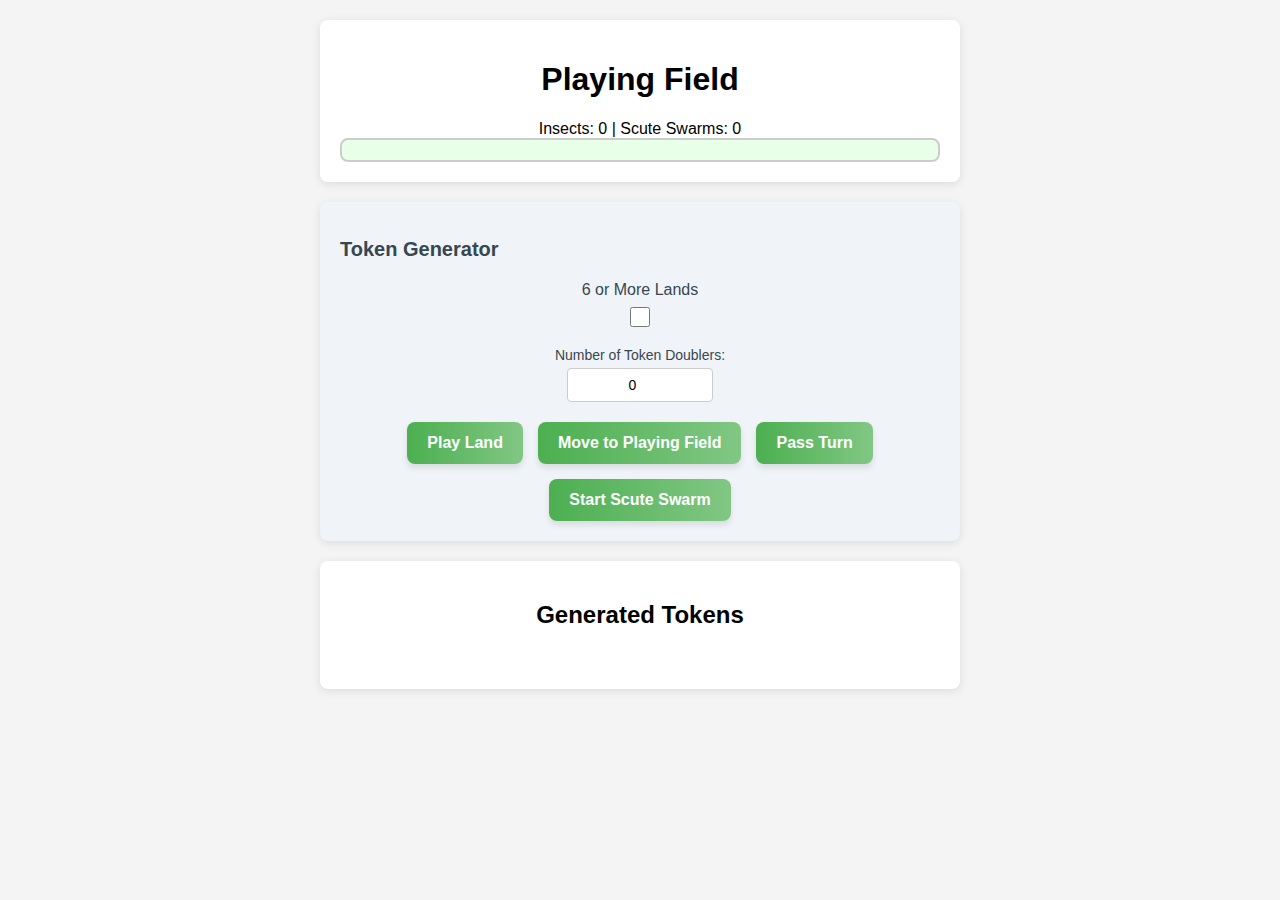
==== index.html @ 79ee4a6b "Add files via upload" ====
<!DOCTYPE html>
<html lang="en">
<head>
  <meta charset="UTF-8">
  <meta name="viewport" content="width=device-width, initial-scale=1.0">
  <title>Scute Swarm Tracker</title>
  <link rel="stylesheet" href="style.css">
</head>
<body>
  <!-- Playing Field Section -->
  <div class="container">
    <h1>Playing Field</h1>
    <div id="playingFieldIndicator">Insects: 0 | Scute Swarms: 0</div>
    <div id="playingField">
      <!-- Tokens will appear here -->
    </div>
  </div>

  <!-- Token Generation Section -->
  <div class="token-generation">
    <h2>Token Generator</h2>

    <div class="input-group inline">
      <label for="sixOrMoreLands">6 or More Lands</label>
      <input type="checkbox" id="sixOrMoreLands">
    </div>

    <div class="input-group">
      <label for="tokenDoublers">Number of Token Doublers:</label>
      <input type="number" id="tokenDoublers" min="0" value="0">
    </div>

    <div class="button-group">
      <button id="playLandButton">Play Land</button>
      <button id="moveToField">Move to Playing Field</button>
      <button id="passTurn">Pass Turn</button>
      <button id="startScuteSwarm">Start Scute Swarm</button>
    </div>
  </div>

  <!-- Generated Tokens Section -->
  <div class="container">
    <h2>Generated Tokens</h2>
    <div id="tokens">
      <!-- Generated tokens will appear here -->
    </div>
  </div>

  <script src="script.js"></script>
</body>
</html>
---- style.css ----
/* General Body Styling */
body {
  font-family: Arial, sans-serif;
  margin: 0;
  padding: 0;
  background-color: #f4f4f4;
}

/* General Container Styling */
.container {
  margin: 20px auto;
  padding: 20px;
  background: white;
  border-radius: 8px;
  box-shadow: 0 2px 10px rgba(0, 0, 0, 0.1);
  max-width: 600px;
  text-align: center;
}

/* Playing Field Section */
#playingField {
  display: flex;
  flex-wrap: wrap;
  gap: 10px;
  justify-content: center;
  padding: 10px;
  border: 2px solid #ccc;
  border-radius: 8px;
  background-color: #e8ffe8;
}

.token-wrapper {
  position: relative;
  text-align: center;
}

.token-wrapper.sick {
  opacity: 0.6;
  border: 2px dashed red;
}

.token {
  width: 100px;
  height: 100px;
}

.token-image {
  width: 100%;
  height: 100%;
  object-fit: contain;
}

.quantity-indicator {
  position: absolute;
  bottom: 5px;
  right: 5px;
  background: rgba(0, 0, 0, 0.7);
  color: white;
  padding: 2px 5px;
  border-radius: 4px;
}

/* Button Group Styling */
.button-group {
  display: flex;
  flex-wrap: wrap;
  justify-content: center;
  gap: 15px;
  margin-top: 20px;
}

button {
  padding: 12px 20px;
  font-size: 16px;
  font-weight: bold;
  background: linear-gradient(to right, #4caf50, #81c784); /* Green gradient */
  color: white;
  border: none;
  border-radius: 8px;
  cursor: pointer;
  box-shadow: 0 4px 6px rgba(0, 0, 0, 0.1);
  transition: transform 0.2s ease, background-color 0.2s ease;
}

button:hover {
  transform: translateY(-2px);
  background: linear-gradient(to right, #388e3c, #66bb6a); /* Darker green gradient */
}

button:active {
  transform: translateY(1px);
}

/* Token Generation Section */
.token-generation {
  margin: 20px auto;
  padding: 20px;
  background: #f0f4f8; /* Light grayish-blue background */
  border-radius: 8px;
  box-shadow: 0 2px 10px rgba(0, 0, 0, 0.1);
  max-width: 600px;
}

.token-generation h2 {
  font-size: 20px;
  margin-bottom: 20px;
  color: #37474f; /* Dark grayish blue */
}

.input-group {
  display: flex;
  flex-direction: column;
  align-items: center;
  margin-bottom: 20px;
}

.input-group label {
  font-size: 14px;
  margin-bottom: 5px;
  color: #37474f;
}

.input-group input {
  padding: 8px 12px;
  font-size: 14px;
  border: 1px solid #ccc;
  border-radius: 4px;
  text-align: center;
  width: 120px;
}

/* Inline Checkbox Styling */
.input-group.inline {
  display: flex;
  align-items: center; /* Align checkbox and text vertically */
  gap: 8px; /* Space between checkbox and label */
}

.input-group.inline label {
  font-size: 16px;
  color: #37474f;
  margin: 0; /* Ensure no extra margin on the label */
}

.input-group.inline input[type="checkbox"] {
  width: 20px;
  height: 20px;
  accent-color: #4caf50; /* Green color for checkbox */
  cursor: pointer;
  margin: 0; /* Remove any default margin */
}

/* Generated Tokens Section */
#tokens {
  display: flex;
  flex-wrap: wrap;
  gap: 10px;
  justify-content: center;
  padding: 10px;
}

.remove-btn {
  margin-top: 5px;
  padding: 5px 10px;
  font-size: 12px;
  background: red;
  color: white;
  border: none;
  border-radius: 4px;
  cursor: pointer;
}

.remove-btn:hover {
  background: darkred;
}
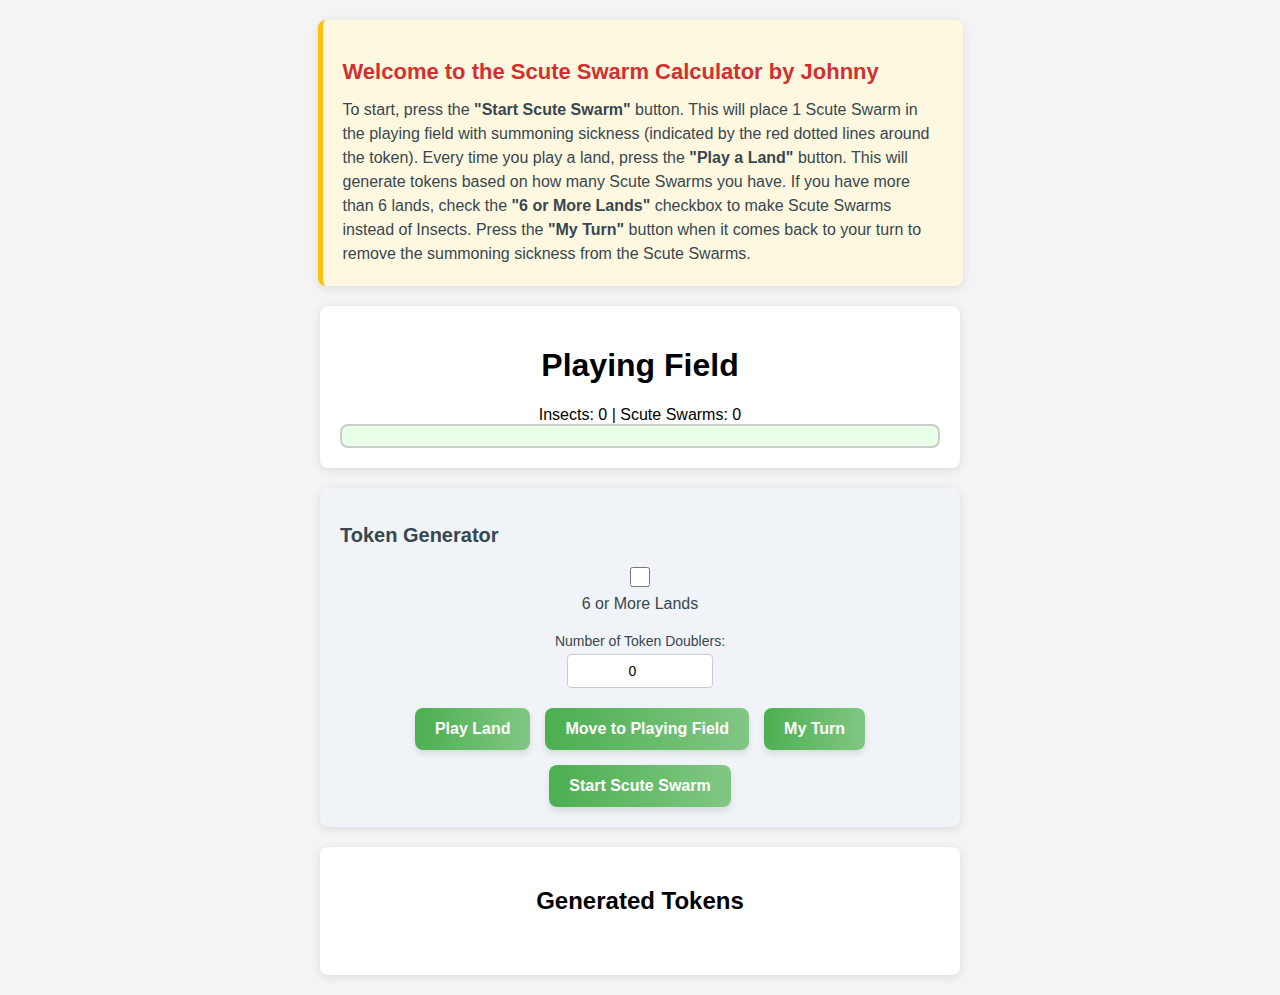
==== commit c5fc78a4: "Add files via upload" ====
--- a/index.html
+++ b/index.html
@@ -3,10 +3,22 @@
 <head>
   <meta charset="UTF-8">
   <meta name="viewport" content="width=device-width, initial-scale=1.0">
-  <title>Scute Swarm Tracker</title>
+  <title>Scute Swarm Calculator</title>
   <link rel="stylesheet" href="style.css">
 </head>
 <body>
+  <!-- Instructions Section -->
+  <div class="instructions">
+    <h1>Welcome to the Scute Swarm Calculator by Johnny</h1>
+    <p>
+      To start, press the <strong>"Start Scute Swarm"</strong> button. This will place 1 Scute Swarm in the playing field with summoning sickness
+      (indicated by the red dotted lines around the token). Every time you play a land, press the <strong>"Play a Land"</strong> button.
+      This will generate tokens based on how many Scute Swarms you have. If you have more than 6 lands, check the <strong>"6 or More Lands"</strong>
+      checkbox to make Scute Swarms instead of Insects. Press the <strong>"My Turn"</strong> button when it comes back to your turn to
+      remove the summoning sickness from the Scute Swarms.
+    </p>
+  </div>
+
   <!-- Playing Field Section -->
   <div class="container">
     <h1>Playing Field</h1>
@@ -21,8 +33,8 @@
     <h2>Token Generator</h2>
 
     <div class="input-group inline">
+      <input type="checkbox" id="sixOrMoreLands">
       <label for="sixOrMoreLands">6 or More Lands</label>
-      <input type="checkbox" id="sixOrMoreLands">
     </div>
 
     <div class="input-group">
@@ -33,7 +45,7 @@
     <div class="button-group">
       <button id="playLandButton">Play Land</button>
       <button id="moveToField">Move to Playing Field</button>
-      <button id="passTurn">Pass Turn</button>
+      <button id="passTurn">My Turn</button>
       <button id="startScuteSwarm">Start Scute Swarm</button>
     </div>
   </div>
--- a/style.css
+++ b/style.css
@@ -173,3 +173,26 @@
 .remove-btn:hover {
   background: darkred;
 }
+/* Instructions Section */
+.instructions {
+  margin: 20px auto;
+  padding: 20px;
+  background: #fff8e1; /* Light yellow background */
+  border-left: 5px solid #ffc107; /* Yellow accent border */
+  border-radius: 8px;
+  box-shadow: 0 2px 10px rgba(0, 0, 0, 0.1);
+  max-width: 600px;
+  font-size: 16px;
+  color: #37474f;
+  line-height: 1.5;
+}
+
+.instructions h1 {
+  font-size: 22px;
+  margin-bottom: 10px;
+  color: #d32f2f; /* Red for emphasis */
+}
+
+.instructions p {
+  margin: 0;
+}
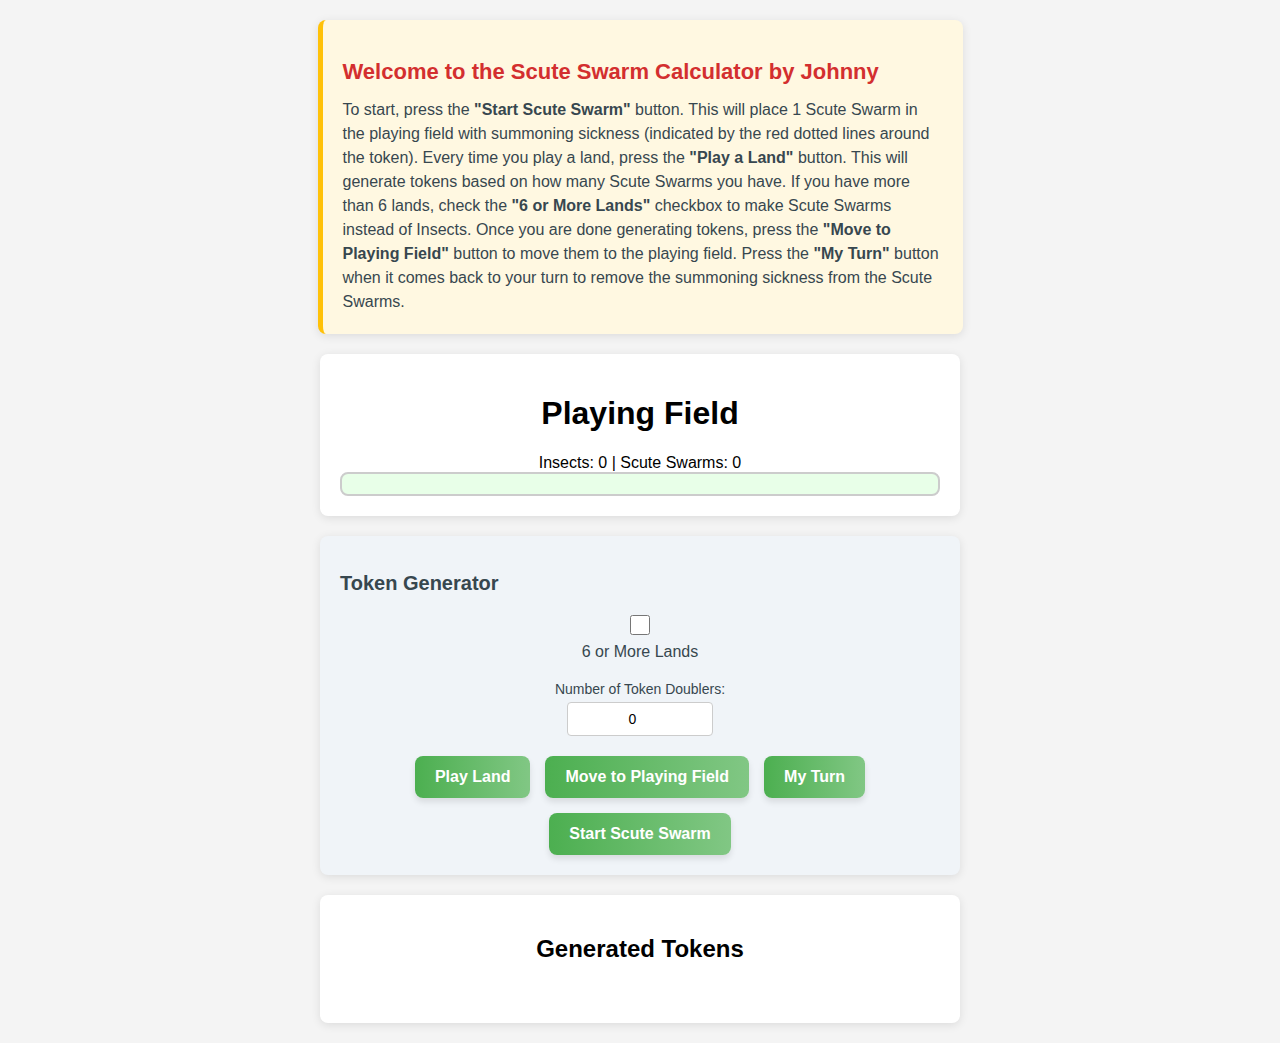
==== commit 08e1ff20: "Update index.html" ====
--- a/index.html
+++ b/index.html
@@ -14,7 +14,8 @@
       To start, press the <strong>"Start Scute Swarm"</strong> button. This will place 1 Scute Swarm in the playing field with summoning sickness
       (indicated by the red dotted lines around the token). Every time you play a land, press the <strong>"Play a Land"</strong> button.
       This will generate tokens based on how many Scute Swarms you have. If you have more than 6 lands, check the <strong>"6 or More Lands"</strong>
-      checkbox to make Scute Swarms instead of Insects. Press the <strong>"My Turn"</strong> button when it comes back to your turn to
+      checkbox to make Scute Swarms instead of Insects. Once you are done generating tokens, press the <strong>"Move to Playing Field"</strong> button to move them to the playing field.
+      Press the <strong>"My Turn"</strong> button when it comes back to your turn to
       remove the summoning sickness from the Scute Swarms.
     </p>
   </div>
